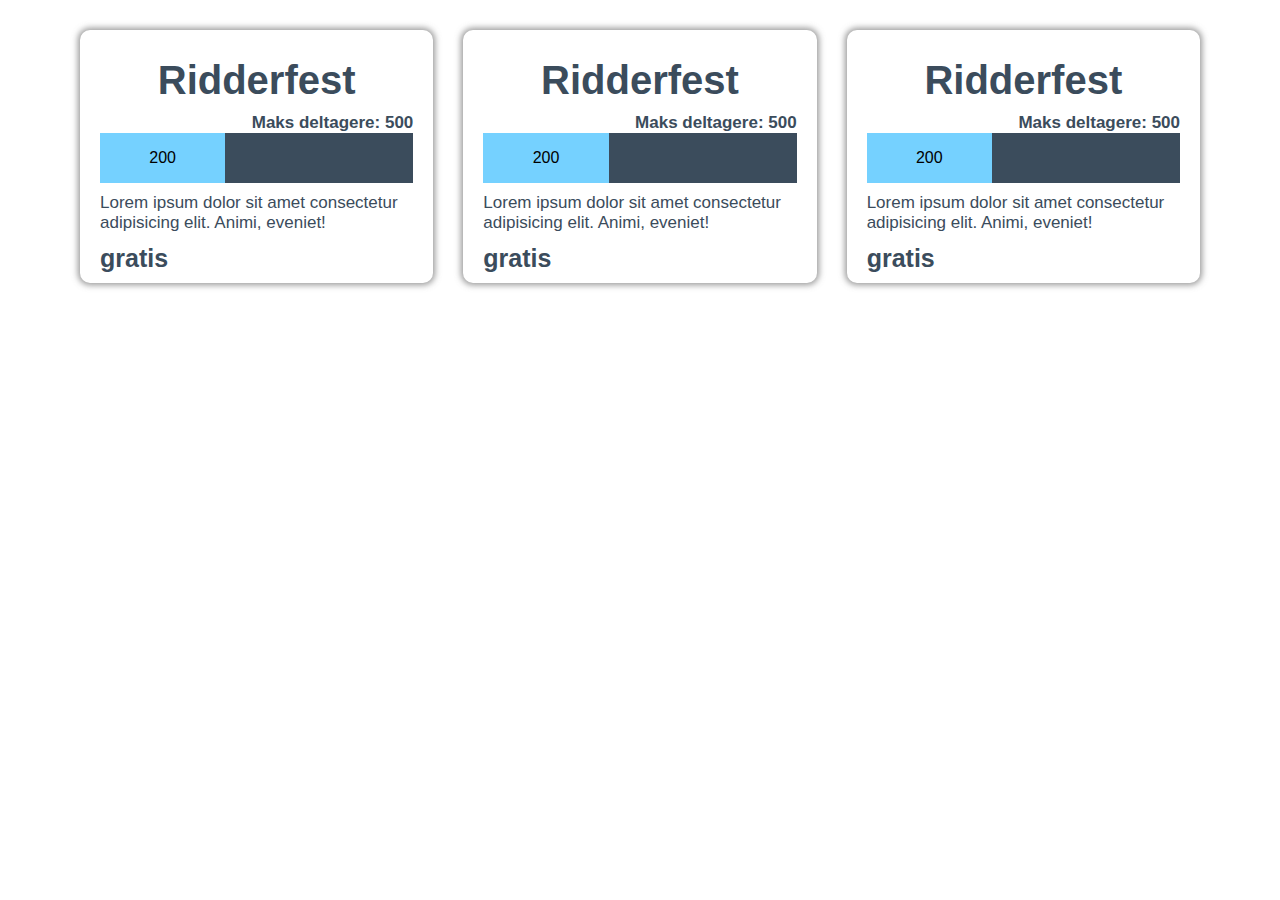
==== aabnefester.html @ 838a79c8 "grid is done" ====
<!DOCTYPE html>
<html lang="en">
<head>
    <meta charset="UTF-8">
    <meta name="viewport" content="width=device-width, initial-scale=1.0">
    <title>Åbne fester</title>
    <link rel="stylesheet" href="aabenfester.css">
    <link rel="stylesheet" href="style.css">
</head>
<body>
    <section class="fester">
        <article class="festWrapper">
            <section class="festImgWrapper">
                <img class="festImg" src="https://via.placeholder.com/120.png" alt="">
            </section>
            <section class="festDesc">
                <h2 class="festHeading">Ridderfest</h2>
                <section class="participants">
                    <p class="maxParticipants">Maks deltagere: 500</p>
                    <div class="container">
                        <div class="people">200</div>
                    </div>
                </section>
                <p class="festDescText">Lorem ipsum dolor sit amet consectetur adipisicing elit. Animi, eveniet!</p>
                <p class="pris">gratis</p>
            </section>
        </article>
        <article class="festWrapper">
            <section class="festImgWrapper">
                <img class="festImg" src="https://via.placeholder.com/120.png" alt="">
            </section>
            <section class="festDesc">
                <h2 class="festHeading">Ridderfest</h2>
                <section class="participants">
                    <p class="maxParticipants">Maks deltagere: 500</p>
                    <div class="container">
                        <div class="people">200</div>
                    </div>
                </section>
                <p class="festDescText">Lorem ipsum dolor sit amet consectetur adipisicing elit. Animi, eveniet!</p>
                <p class="pris">gratis</p>
            </section>
        </article>
        <article class="festWrapper">
            <section class="festImgWrapper">
                <img class="festImg" src="https://via.placeholder.com/120.png" alt="">
            </section>
            <section class="festDesc">
                <h2 class="festHeading">Ridderfest</h2>
                <section class="participants">
                    <p class="maxParticipants">Maks deltagere: 500</p>
                    <div class="container">
                        <div class="people">200</div>
                    </div>
                </section>
                <p class="festDescText">Lorem ipsum dolor sit amet consectetur adipisicing elit. Animi, eveniet!</p>
                <p class="pris">gratis</p>
            </section>
        </article>
    </section>
</body>
</html>
---- aabenfester.css ----
*{
    margin: 0;
    padding: 0;
    border: 0;
    box-sizing: border-box;
    
}
.fester{
    display: grid;
    grid-template-columns: 1fr;
    grid-auto-rows: auto;
    gap: 30px;
    padding: 10px;
}
.festWrapper{
    position: relative;
    border-radius: 10px;
    overflow: hidden;
    background-color: white;
    box-shadow: 0 0 6px 2px rgba(107, 107, 107, .7);
}
.festImg{
    width: 100%;
}
.festDesc{
    padding: 10px 20px 20px 20px;
}
.festHeading{
    text-align: center;
    font-size: 35px;
    color: var(--dark-blue);
}

.participants{
    margin-top: 10px;
}
.container{
    width: 100%;
    height: 40px;
    background-color: var(--dark-blue);
}
.maxParticipants{
    text-align: end;
    color: var(--dark-blue);
    font-weight: bold;
    font-size: 13px;
}
.people{
    width: 40%;
    background-color: var(--light-blue);
    height: 100%;
    display: flex;
    justify-content: center;
    align-items: center;
}
.pris{
    position: absolute;
    bottom: 10px;
    left: 20px;
    font-size: 20px;
    color: var(--dark-blue);
    font-weight: bold;
}
.festDescText{
    margin-bottom: 20px;
    margin-top: 10px;
    color: var(--dark-blue);
}


@media screen and (min-width: 700px){
    .fester{
        padding: 30px;
        grid-template-columns: 1fr 1fr;
    }
    .festHeading{
        font-size: 40px;
    }
    .festDescText{
        margin-bottom: 30px;
        margin-top: 10px;
        font-size: 17px;
    }
    .pris{
        font-size: 25px;
    }
    .container{
        height: 50px;
    }
    .maxParticipants{
        font-size: 17px;
    }

}
@media screen and (min-width: 1100px){
    .fester{
        padding: 30px;
        grid-template-columns: 1fr 1fr 1fr;
        margin: 0 50px;
    }
    .festHeading{
        font-size: 40px;
    }
    .festDescText{
        margin-bottom: 30px;
        margin-top: 10px;
        font-size: 17px;
    }
    .pris{
        font-size: 25px;
    }
    .container{
        height: 50px;
    }
    .maxParticipants{
        font-size: 17px;
    }

}

@media screen and (min-width: 1500px){
    .fester{
        margin: 0 200px;
    }
}
---- style.css ----
@import "footer.css";
* {margin:0;padding:0;box-sizing: border-box;font-family: Arial, Helvetica, sans-serif;}

:root {
    --light-blue: #75D1FF;
    --dark-blue: #3B4C5C;
    --black: #262F38;
    --green: #8BCE7B;
}
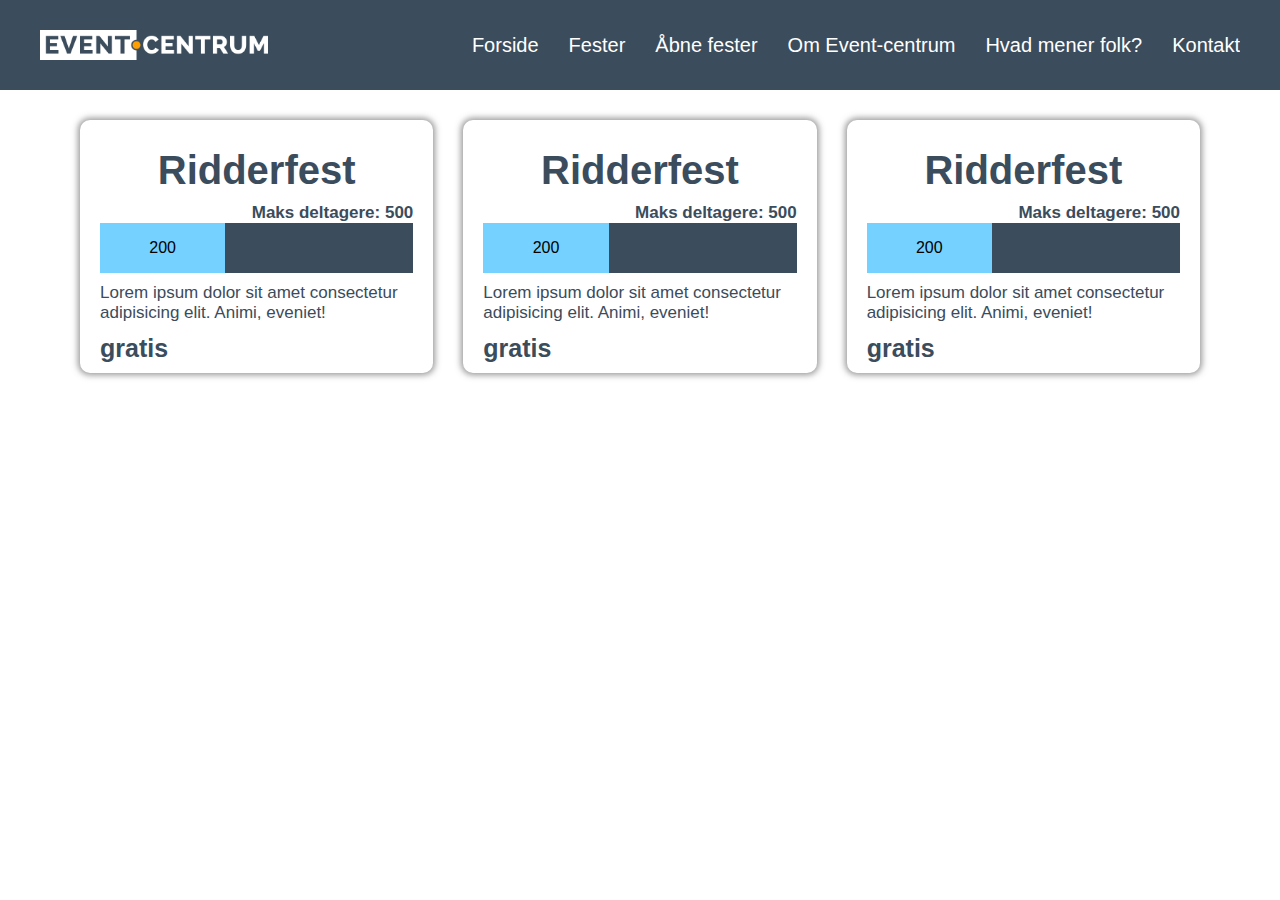
==== commit b1740f2f: "fix af navigationen" ====
--- a/aabnefester.html
+++ b/aabnefester.html
@@ -6,8 +6,26 @@
     <title>Åbne fester</title>
     <link rel="stylesheet" href="aabenfester.css">
     <link rel="stylesheet" href="style.css">
+    <script src="https://kit.fontawesome.com/6e489ebad2.js" crossorigin="anonymous"></script>
 </head>
 <body>
+    <header class="mainHeader"> 
+        <a class="logoWrapper" href="#"><img src="images/logos/Event Centrum Logo.png" alt="logo" class="logo"></a>
+        <input type="checkbox" name="check" id="check">
+        <label class="burger-menu" for="check">
+            <i id="burger-icon" class="fas fa-bars"></i>
+        </label>
+        <nav class="navigation">
+            <ul class="navigation-list">
+                <li><a href="index.html">Forside</a></li>
+                <li><a href="fester.html">Fester</a></li>
+                <li><a href="aabnefester.html">Åbne fester</a></li>
+                <li><a href="#om">Om Event-centrum</a></li>
+                <li><a href="#anmeldelse">Hvad mener folk?</a></li>
+                <li><a href="#kontakt">Kontakt</a></li>
+            </ul>
+        </nav>
+    </header>
     <section class="fester">
         <article class="festWrapper">
             <section class="festImgWrapper">
--- a/style.css
+++ b/style.css
@@ -1,4 +1,7 @@
 @import "footer.css";
+@import "navigation.css";
+@import './slider.css';
+@import "./anmeldelser.css";
 * {margin:0;padding:0;box-sizing: border-box;font-family: Arial, Helvetica, sans-serif;}
 
 :root {
